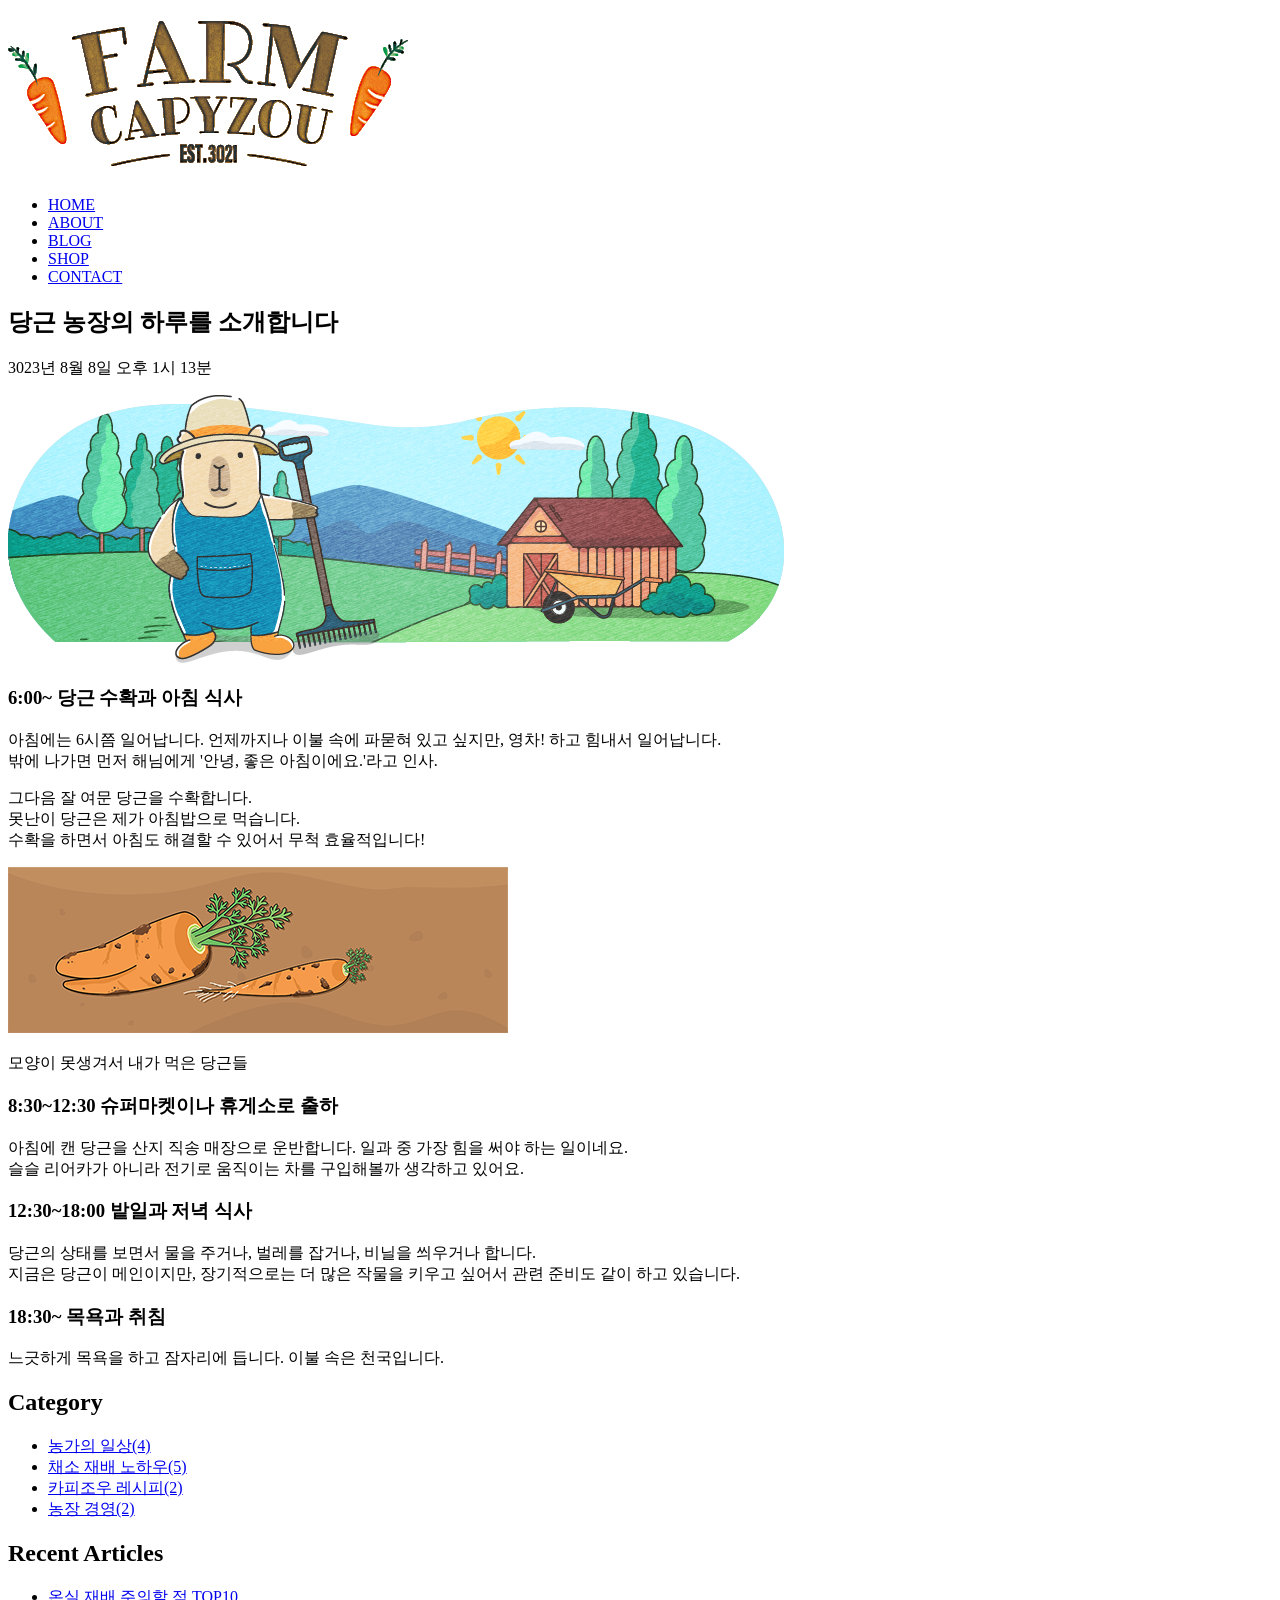
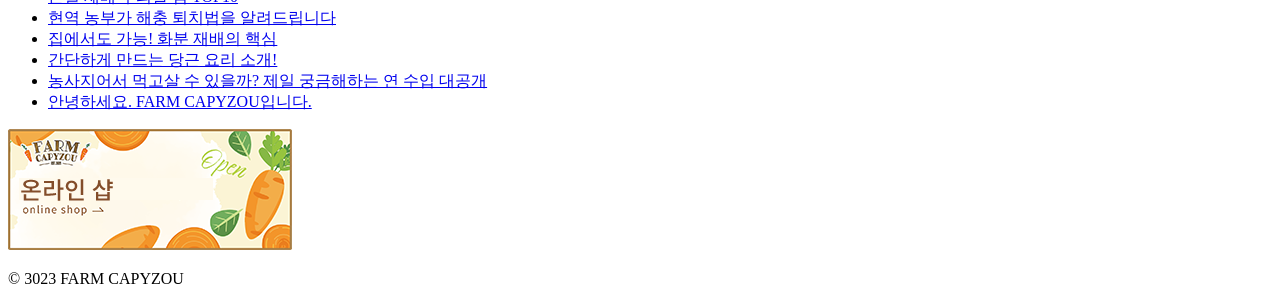
==== code.html @ 8130b46e "또한번" ====
<!doctype html>
<html lang="ko">
  <head>
    <meta charset="UTF-8" />
    <title>FARM CAPYZOU</title>
  </head>
  <body>
    <header>
      <h1><img src="./assets/logo.png" alt="FARM CAPYZOU" /></h1>
      <nav>
        <ul>
          <li><a href="#">HOME</a></li>
          <li><a href="#">ABOUT</a></li>
          <li><a href="#">BLOG</a></li>
          <li><a href="#">SHOP</a></li>
          <li><a href="#">CONTACT</a></li>
        </ul>
      </nav>
    </header>
    <h2>당근 농장의 하루를 소개합니다</h2>
    <p>3023년 8월 8일 오후 1시 13분</p>
    <p>
      <img src="./assets/eyecatch.png" alt="농원에 있는 카피조우 그림" />
    </p>
    <h3>6:00~ 당근 수확과 아침 식사</h3>
    <p>
      아침에는 6시쯤 일어납니다. 언제까지나 이불 속에 파묻혀 있고 싶지만, 영차!
      하고 힘내서 일어납니다.<br />밖에 나가면 먼저 해님에게 '안녕, 좋은
      아침이에요.'라고 인사.
    </p>
    <p>
      그다음 잘 여문 당근을 수확합니다.<br />
      못난이 당근은 제가 아침밥으로 먹습니다.<br />
      수확을 하면서 아침도 해결할 수 있어서 무척 효율적입니다!<br />
    </p>
    <p>
      <img src="./assets/carrots.png" alt="못난이 당근 그림" />
    </p>
    <p>모양이 못생겨서 내가 먹은 당근들</p>
    <h3>8:30~12:30 슈퍼마켓이나 휴게소로 출하</h3>
    <p>
      아침에 캔 당근을 산지 직송 매장으로 운반합니다. 일과 중 가장 힘을 써야
      하는 일이네요.<br />슬슬 리어카가 아니라 전기로 움직이는 차를 구입해볼까
      생각하고 있어요.
    </p>
    <h3>12:30~18:00 밭일과 저녁 식사</h3>
    <p>
      당근의 상태를 보면서 물을 주거나, 벌레를 잡거나, 비닐을 씌우거나
      합니다.<br />지금은 당근이 메인이지만, 장기적으로는 더 많은 작물을 키우고
      싶어서 관련 준비도 같이 하고 있습니다.
    </p>
    <h3>18:30~ 목욕과 취침</h3>
    <p>느긋하게 목욕을 하고 잠자리에 듭니다. 이불 속은 천국입니다.</p>
    <h2>Category</h2>
    <ul>
      <li><a href="#">농가의 일상(4)</a></li>
      <li><a href="#">채소 재배 노하우(5)</a></li>
      <li><a href="#">카피조우 레시피(2)</a></li>
      <li><a href="#">농장 경영(2)</a></li>
    </ul>
    <h2>Recent Articles</h2>
    <ul>
      <li><a href="#">온실 재배 주의할 점 TOP10</a></li>
      <li><a href="#">현역 농부가 해충 퇴치법을 알려드립니다</a></li>
      <li><a href="#">집에서도 가능! 화분 재배의 핵심</a></li>
      <li><a href="#">간단하게 만드는 당근 요리 소개!</a></li>
      <li>
        <a href="#"
          >농사지어서 먹고살 수 있을까? 제일 궁금해하는 연 수입 대공개</a
        >
      </li>
      <li><a href="#">안녕하세요. FARM CAPYZOU입니다.</a></li>
    </ul>
    <p>
      <a href="#"
        ><img src="./assets/side_banner.png" alt="온라인 샵 배너"
      /></a>
    </p>
    <p>© 3023 FARM CAPYZOU</p>
  </body>
</html>
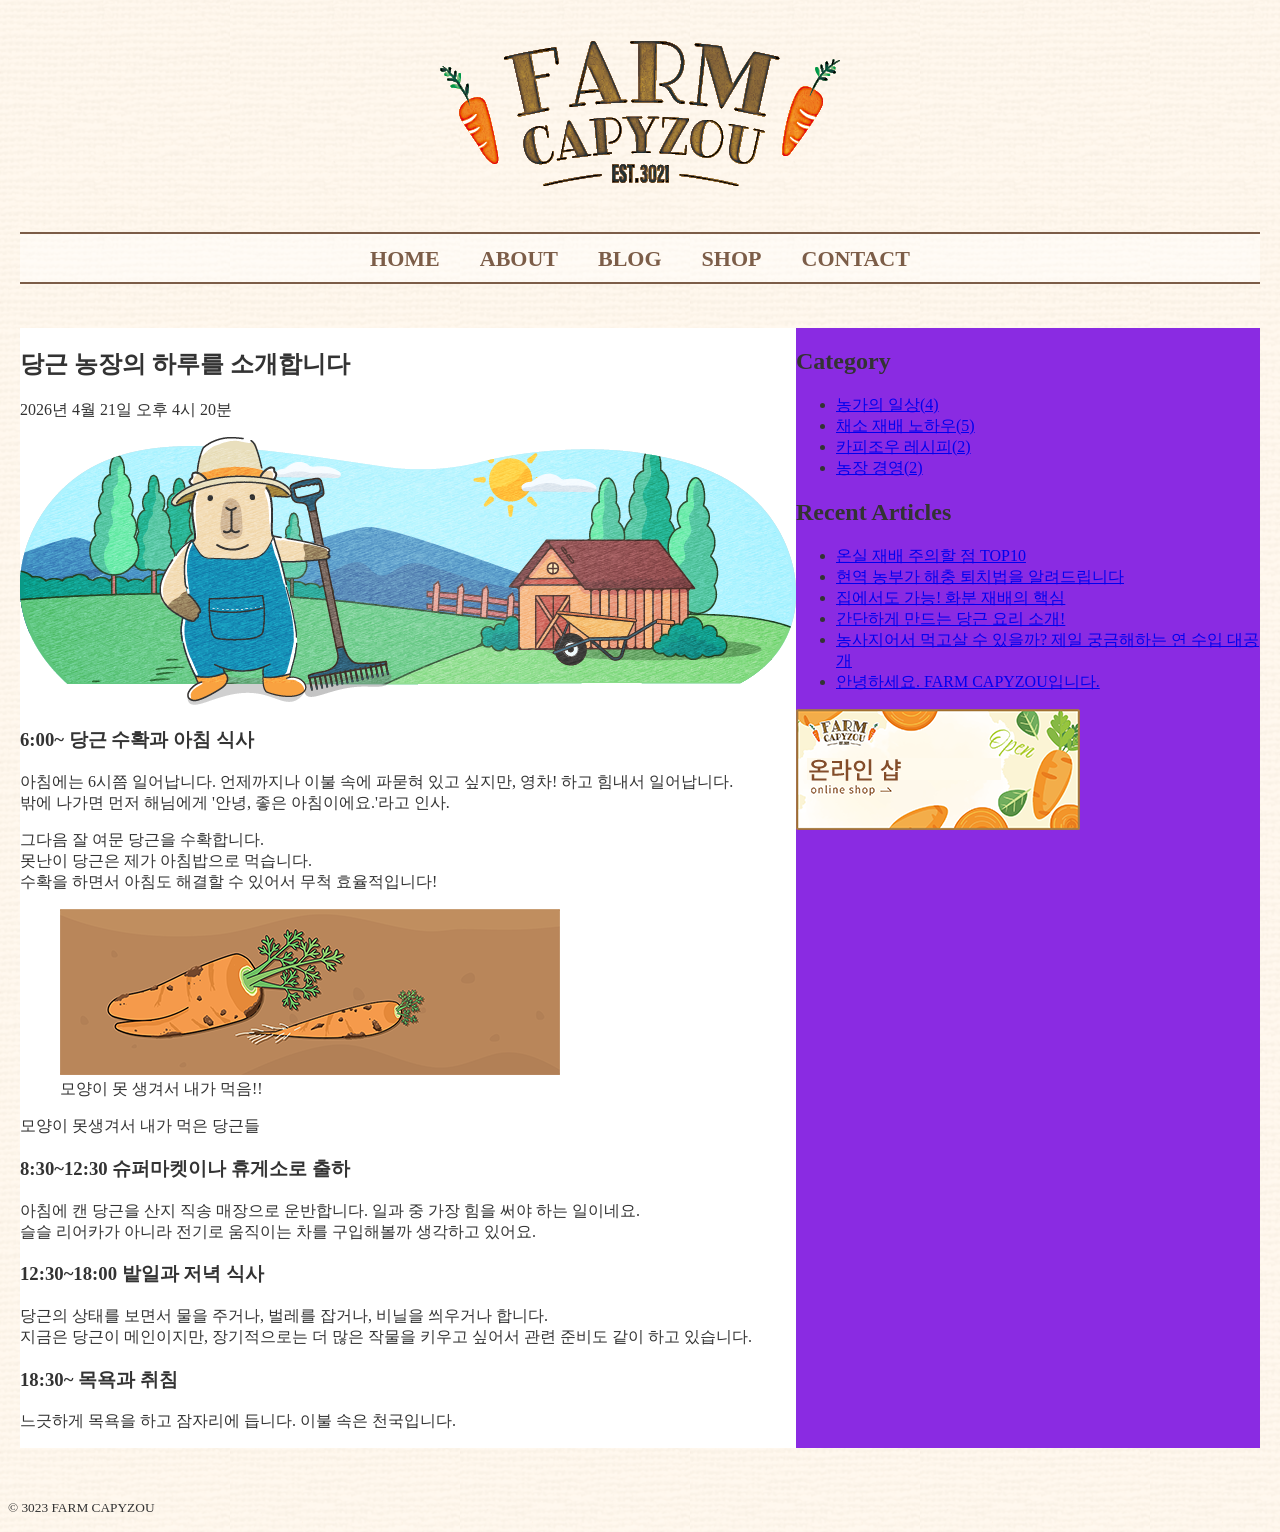
==== commit c532b304: "사월이십일일학원에서" ====
--- a/code.html
+++ b/code.html
@@ -2,6 +2,7 @@
 <html lang="ko">
   <head>
     <meta charset="UTF-8" />
+    <link rel="stylesheet" href="./CSS/style.css" />
     <title>FARM CAPYZOU</title>
   </head>
   <body>
@@ -17,65 +18,83 @@
         </ul>
       </nav>
     </header>
-    <h2>당근 농장의 하루를 소개합니다</h2>
-    <p>3023년 8월 8일 오후 1시 13분</p>
-    <p>
-      <img src="./assets/eyecatch.png" alt="농원에 있는 카피조우 그림" />
-    </p>
-    <h3>6:00~ 당근 수확과 아침 식사</h3>
-    <p>
-      아침에는 6시쯤 일어납니다. 언제까지나 이불 속에 파묻혀 있고 싶지만, 영차!
-      하고 힘내서 일어납니다.<br />밖에 나가면 먼저 해님에게 '안녕, 좋은
-      아침이에요.'라고 인사.
-    </p>
-    <p>
-      그다음 잘 여문 당근을 수확합니다.<br />
-      못난이 당근은 제가 아침밥으로 먹습니다.<br />
-      수확을 하면서 아침도 해결할 수 있어서 무척 효율적입니다!<br />
-    </p>
-    <p>
-      <img src="./assets/carrots.png" alt="못난이 당근 그림" />
-    </p>
-    <p>모양이 못생겨서 내가 먹은 당근들</p>
-    <h3>8:30~12:30 슈퍼마켓이나 휴게소로 출하</h3>
-    <p>
-      아침에 캔 당근을 산지 직송 매장으로 운반합니다. 일과 중 가장 힘을 써야
-      하는 일이네요.<br />슬슬 리어카가 아니라 전기로 움직이는 차를 구입해볼까
-      생각하고 있어요.
-    </p>
-    <h3>12:30~18:00 밭일과 저녁 식사</h3>
-    <p>
-      당근의 상태를 보면서 물을 주거나, 벌레를 잡거나, 비닐을 씌우거나
-      합니다.<br />지금은 당근이 메인이지만, 장기적으로는 더 많은 작물을 키우고
-      싶어서 관련 준비도 같이 하고 있습니다.
-    </p>
-    <h3>18:30~ 목욕과 취침</h3>
-    <p>느긋하게 목욕을 하고 잠자리에 듭니다. 이불 속은 천국입니다.</p>
-    <h2>Category</h2>
-    <ul>
-      <li><a href="#">농가의 일상(4)</a></li>
-      <li><a href="#">채소 재배 노하우(5)</a></li>
-      <li><a href="#">카피조우 레시피(2)</a></li>
-      <li><a href="#">농장 경영(2)</a></li>
-    </ul>
-    <h2>Recent Articles</h2>
-    <ul>
-      <li><a href="#">온실 재배 주의할 점 TOP10</a></li>
-      <li><a href="#">현역 농부가 해충 퇴치법을 알려드립니다</a></li>
-      <li><a href="#">집에서도 가능! 화분 재배의 핵심</a></li>
-      <li><a href="#">간단하게 만드는 당근 요리 소개!</a></li>
-      <li>
-        <a href="#"
-          >농사지어서 먹고살 수 있을까? 제일 궁금해하는 연 수입 대공개</a
-        >
-      </li>
-      <li><a href="#">안녕하세요. FARM CAPYZOU입니다.</a></li>
-    </ul>
-    <p>
-      <a href="#"
-        ><img src="./assets/side_banner.png" alt="온라인 샵 배너"
-      /></a>
-    </p>
-    <p>© 3023 FARM CAPYZOU</p>
+    <div>
+      <main>
+        <article>
+          <h2>당근 농장의 하루를 소개합니다</h2>
+          <p>
+            <time datetime="2026-04-21T16:20">
+              2026년 4월 21일 오후 4시 20분
+            </time>
+          </p>
+          <p>
+            <img src="./assets/eyecatch.png" alt="농원에 있는 카피조우 그림" />
+          </p>
+          <h3>6:00~ 당근 수확과 아침 식사</h3>
+          <p>
+            아침에는 6시쯤 일어납니다. 언제까지나 이불 속에 파묻혀 있고 싶지만,
+            영차! 하고 힘내서 일어납니다.<br />밖에 나가면 먼저 해님에게 '안녕,
+            좋은 아침이에요.'라고 인사.
+          </p>
+          <p>
+            그다음 잘 여문 당근을 수확합니다.<br />
+            못난이 당근은 제가 아침밥으로 먹습니다.<br />
+            수확을 하면서 아침도 해결할 수 있어서 무척 효율적입니다!<br />
+          </p>
+          <figure>
+            <img src="./assets/carrots.png" alt="못난이 당근 그림" />
+            <figcaption>모양이 못 생겨서 내가 먹음!!</figcaption>
+          </figure>
+          <p>모양이 못생겨서 내가 먹은 당근들</p>
+          <h3>8:30~12:30 슈퍼마켓이나 휴게소로 출하</h3>
+          <p>
+            아침에 캔 당근을 산지 직송 매장으로 운반합니다. 일과 중 가장 힘을
+            써야 하는 일이네요.<br />슬슬 리어카가 아니라 전기로 움직이는 차를
+            구입해볼까 생각하고 있어요.
+          </p>
+          <h3>12:30~18:00 밭일과 저녁 식사</h3>
+          <p>
+            당근의 상태를 보면서 물을 주거나, 벌레를 잡거나, 비닐을 씌우거나
+            합니다.<br />지금은 당근이 메인이지만, 장기적으로는 더 많은 작물을
+            키우고 싶어서 관련 준비도 같이 하고 있습니다.
+          </p>
+          <h3>18:30~ 목욕과 취침</h3>
+          <p>느긋하게 목욕을 하고 잠자리에 듭니다. 이불 속은 천국입니다.</p>
+        </article>
+      </main>
+
+      <aside>
+        <nav>
+          <h2>Category</h2>
+          <ul>
+            <li><a href="#">농가의 일상(4)</a></li>
+            <li><a href="#">채소 재배 노하우(5)</a></li>
+            <li><a href="#">카피조우 레시피(2)</a></li>
+            <li><a href="#">농장 경영(2)</a></li>
+          </ul>
+        </nav>
+        <h2>Recent Articles</h2>
+        <ul>
+          <li><a href="#">온실 재배 주의할 점 TOP10</a></li>
+          <li><a href="#">현역 농부가 해충 퇴치법을 알려드립니다</a></li>
+          <li><a href="#">집에서도 가능! 화분 재배의 핵심</a></li>
+          <li><a href="#">간단하게 만드는 당근 요리 소개!</a></li>
+          <li>
+            <a href="#"
+              >농사지어서 먹고살 수 있을까? 제일 궁금해하는 연 수입 대공개</a
+            >
+          </li>
+          <li><a href="#">안녕하세요. FARM CAPYZOU입니다.</a></li>
+        </ul>
+        <p>
+          <a href="#"
+            ><img src="./assets/side_banner.png" alt="온라인 샵 배너"
+          /></a>
+        </p>
+      </aside>
+    </div>
+    <footer>
+      <p><small>© 3023 FARM CAPYZOU</small></p>
+    </footer>
   </body>
 </html>
--- a/CSS/style.css
+++ b/CSS/style.css
@@ -0,0 +1,59 @@
+@charset "UTF-8";
+
+body {
+  background-image: url(../assets/bg.png);
+  font-size: 16px;
+  color: #333333;
+}
+
+header {
+  width: 1240px;
+  margin: 0 auto 44px;
+}
+
+h1 {
+  text-align: center;
+  padding: 20px 0px 16px;
+}
+/* header 안에 있는 nav 안에 있는 ul */
+header nav ul {
+  display: flex;
+  justify-content: center;
+  /* justify는 중앙정렬과 같은뜻임. */
+  border-top: 2px solid #7c5d48;
+  border-bottom: 2px solid #7c5d48;
+  background-color: rgba(255, 255, 255, 0.42);
+  /* rgba는 투명도를 조절할 수 있다. */
+  padding: 12px 0px 10px;
+  list-style: none;
+}
+header nav ul li {
+  margin: 0px 20px;
+}
+header nav ul li a {
+  font-size: 22px;
+  font-weight: bold;
+  color: #7c5d48;
+  text-decoration: none;
+}
+/* 7교시 여기까지 */
+/* a태그에 마우스를 올리면! hover */
+header nav ul li a:hover {
+  text-decoration: underline double #eb7a92 2px;
+  /* 밑줄두줄 생기고 핑크색으로 2px굵기로 */
+}
+div {
+  width: 1240px;
+  margin: 0 auto 50px;
+  display: flex;
+  /* 자식들이 나란히 */
+  /* div안에 class같은거 추가해서 구별하겠다.<div class=어쩌구 이런식으로 여러개의 div연결
+   */
+}
+main {
+  background-color: #ffffff;
+}
+
+aside {
+  background-color: blueviolet;
+}
